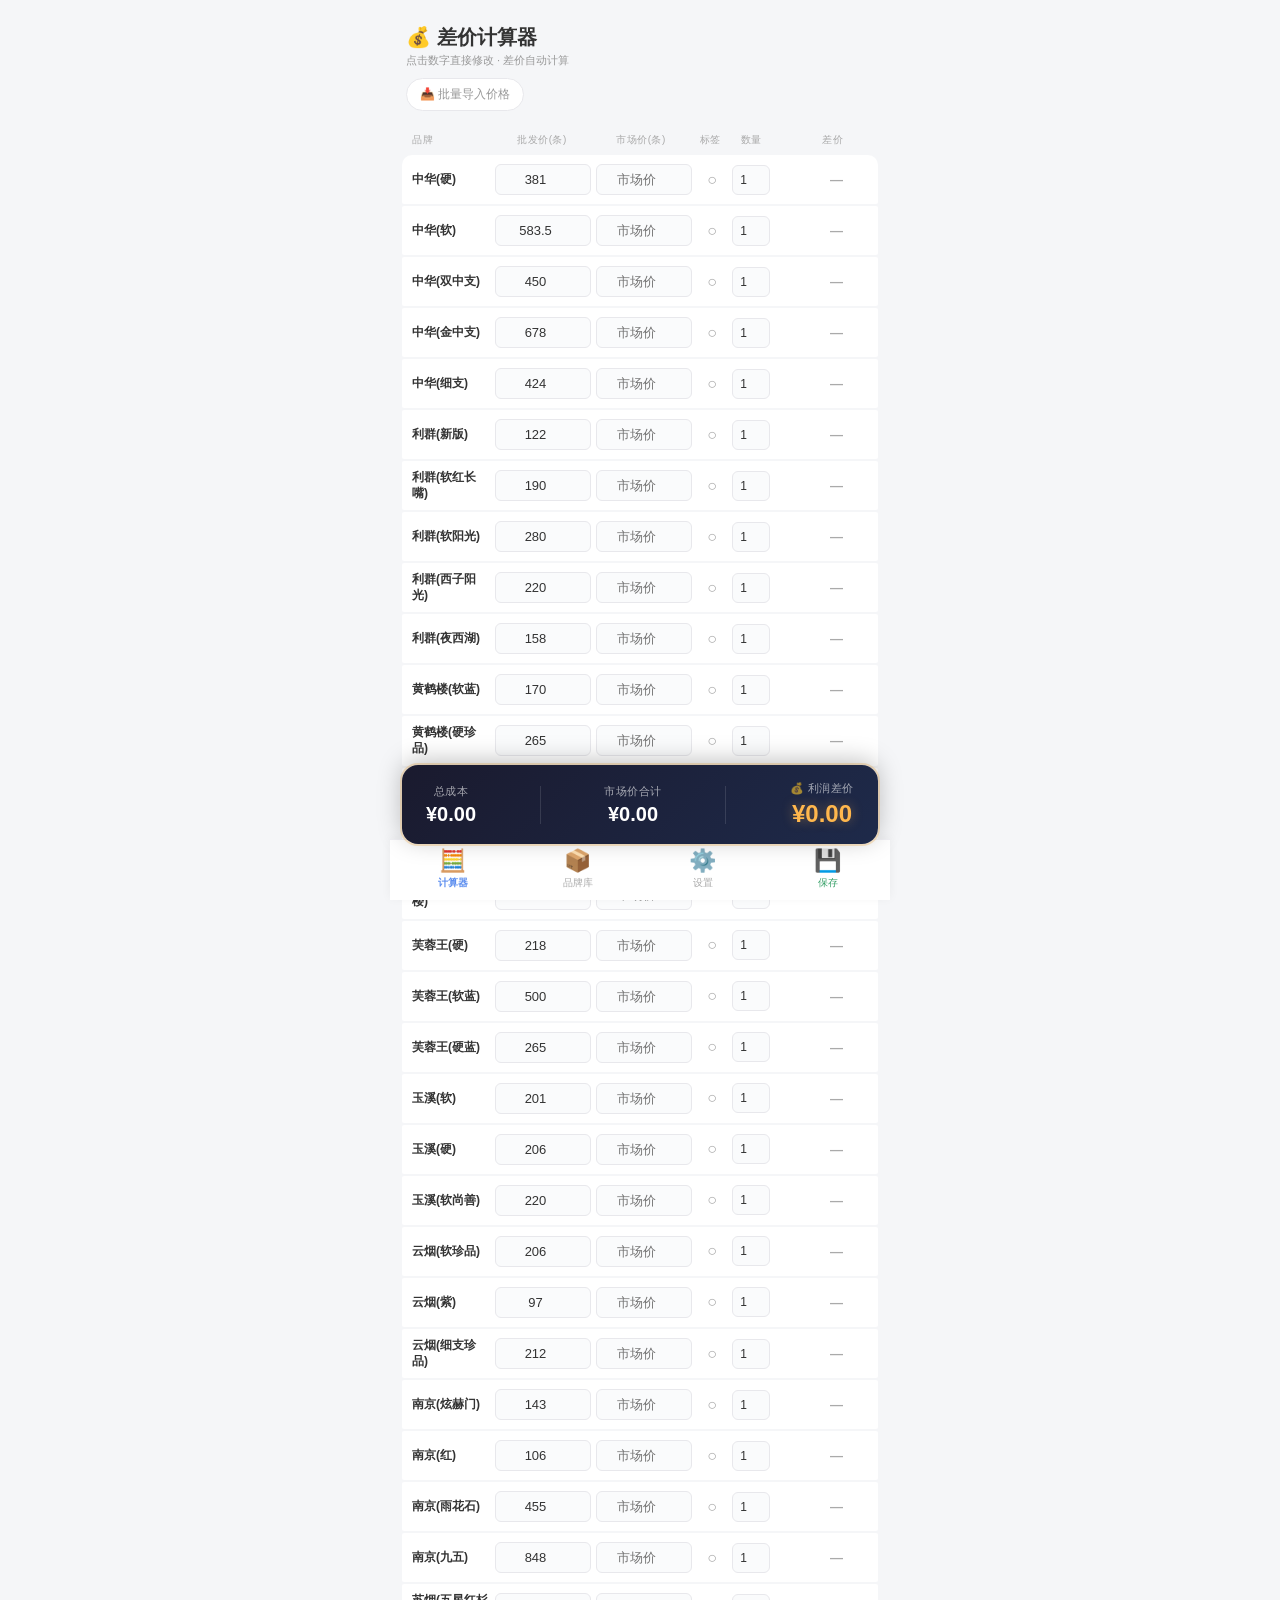
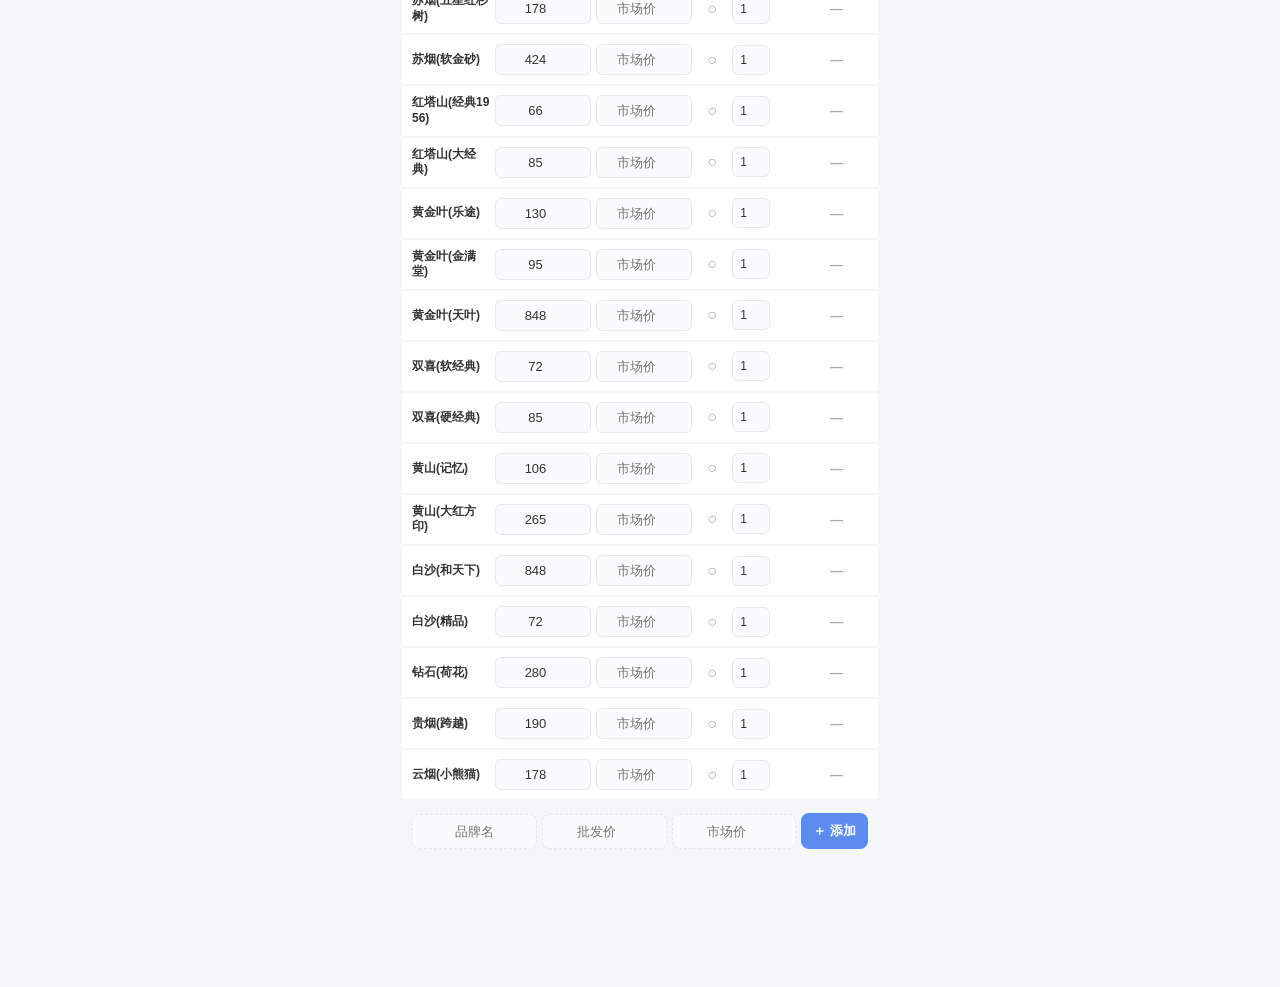
==== index.html @ 2433d0a6 "deploy: 0851521ce0e108b38f9d1ccf9fe7be98530cad3c" ====
<!DOCTYPE html>
<html lang="zh-CN" data-theme="light">
<head>
<meta charset="UTF-8">
<meta name="viewport" content="width=device-width, initial-scale=1.0, user-scalable=no">
<meta name="description" content="商品差价计算器 - 快速计算批发价与市场价之间的利润差价">
<meta name="theme-color" content="#f5f6f8">
<meta name="apple-mobile-web-app-capable" content="yes">
<meta name="apple-mobile-web-app-status-bar-style" content="default">
<meta name="apple-mobile-web-app-title" content="差价计算器">
<link rel="manifest" href="manifest.json">
<link rel="icon" href="assets/favicon.ico" type="image/x-icon">
<title>差价计算器</title>
<link rel="stylesheet" href="css/style.css">
</head>
<body>

<div class="container">

    <!-- ====== 页面 1：计算器 ====== -->
    <div class="page active" id="page-calc">
        <div class="header">
            <div>
                <h1>💰 差价计算器</h1>
                <div class="tip">点击数字直接修改 · 差价自动计算</div>
            </div>
        </div>

        <div class="toolbar">
            <button class="tool-btn" id="importBtn">📥 批量导入价格</button>
            <button class="tool-btn restore" id="restoreBtn">🔄 恢复已删</button>
        </div>

        <div class="list-header">
            <span class="h-name">品牌</span>
            <span class="h-flex">批发价(条)</span>
            <span class="h-flex">市场价(条)</span>
            <span class="h-tag">标签</span>
            <span class="h-qty">数量</span>
            <span class="h-diff">差价</span>
            <span class="h-del"></span>
        </div>

        <div id="brandList"></div>

        <div class="add-row" style="margin-top:6px;">
            <input type="text" id="newBrandName" placeholder="品牌名" maxlength="20">
            <input type="number" id="newWholesale" placeholder="批发价" step="0.1" min="0">
            <input type="number" id="newMarket" placeholder="市场价" step="0.1" min="0">
            <button class="add-btn" id="addCustomBtn">＋ 添加</button>
        </div>
    </div>

    <!-- ====== 页面 2：品牌库 ====== -->
    <div class="page" id="page-brands">
        <div class="header">
            <div>
                <h1>📦 品牌库</h1>
                <div class="tip">管理你的品牌列表和预设价格</div>
            </div>
        </div>

        <div class="brand-editor">
            <div class="be-hint">
                每行一个品牌：<code>品牌名 批发价 市场价</code><br>
                市场价可选，保存后自动填入计算器
            </div>
            <textarea id="brandEditorText" placeholder="品牌名 批发价 市场价
中华(硬) 381.0 450.0
利群(新版) 122.0 155.0"></textarea>
            <div class="be-actions">
                <button class="btn-reset" id="resetBrandsBtn">清空品牌库</button>
                <button class="btn-save" id="saveBrandsBtn">💾 保存</button>
            </div>
        </div>
    </div>

    <!-- ====== 页面 3：设置 ====== -->
    <div class="page" id="page-settings">
        <div class="header">
            <div>
                <h1>⚙️ 设置</h1>
                <div class="tip">主题切换</div>
            </div>
        </div>

        <div class="settings-section">
            <div class="setting-row">
                <div>
                    <div class="sr-label">深色模式</div>
                    <div class="sr-desc">切换深色/浅色主题</div>
                </div>
                <div class="toggle-switch" id="themeToggle"></div>
            </div>
        </div>

        <div class="settings-section">
            <h3>ℹ️ 关于</h3>
            <div class="setting-row">
                <div>
                    <div class="sr-label">版本</div>
                    <div class="sr-desc">v2.5.0 — 2026.06</div>
                </div>
            </div>
        </div>
    </div>

    <!-- ====== 汇总卡片（固定在计算器页底部） ====== -->
    <div class="summary-card" id="summaryCard">
        <div class="sum-inner">
            <div class="sum-block">
                <div class="s-label">总成本</div>
                <div class="s-value" id="sumCost">¥0.00</div>
            </div>
            <div class="sum-divider-v"></div>
            <div class="sum-block">
                <div class="s-label">市场价合计</div>
                <div class="s-value" id="sumMarket">¥0.00</div>
            </div>
            <div class="sum-divider-v"></div>
            <div class="sum-block">
                <div class="s-label">💰 利润差价</div>
                <div class="s-value big" id="sumProfit">¥0.00</div>
            </div>
        </div>
    </div>

</div>

<!-- ====== 底部导航 ====== -->
<nav class="tab-bar">
    <button class="tab-item active" data-page="calc">
        <span class="tab-icon">🧮</span>计算器
    </button>
    <button class="tab-item" data-page="brands">
        <span class="tab-icon">📦</span>品牌库
    </button>
    <button class="tab-item" data-page="settings">
        <span class="tab-icon">⚙️</span>设置
    </button>
    <button class="tab-item save-btn-nav" id="saveImageBtn">
        <span class="tab-icon">💾</span>保存
    </button>
</nav>

<!-- ====== 批量导入弹窗 ====== -->
<div class="overlay hidden" id="importOverlay">
    <div class="panel">
        <h3>📥 批量导入价格</h3>
        <div class="hint">
            从 Excel / 微信 / 网页复制价格表粘贴到下方<br>
            支持格式：<code>品牌名 价格</code> &nbsp; <code>品牌名 批发价 市场价</code><br>
            <span style="color:var(--text-secondary);">品牌名支持模糊匹配，括号全角半角、常见别称自动识别</span>
        </div>
        <textarea id="importText" placeholder="示例：
中华（硬） 381.0 400.0
利群(新版) 122.0 155.0
软中华 583.5 700.0"></textarea>
        <div class="panel-result" id="importResult"></div>
        <div class="panel-actions">
            <button class="btn-cancel" id="cancelImport">取消</button>
            <button class="btn-confirm" id="confirmImport">识别并导入</button>
        </div>
    </div>
</div>

<!-- ====== 保存选择弹窗 ====== -->
<div class="overlay hidden" id="saveOverlay">
    <div class="action-sheet">
        <h4>💾 导出 / 分享</h4>
        <button class="as-btn" id="saveAsImage">
            <span class="as-icon">📸</span>
            <div>
                <div class="as-label">保存为图片</div>
                <div class="as-desc">截取计算器页面，保存 PNG</div>
            </div>
        </button>
        <button class="as-btn" id="shareLink">
            <span class="as-icon">📤</span>
            <div>
                <div class="as-label">分享链接</div>
                <div class="as-desc">复制网页链接，发送给朋友</div>
            </div>
        </button>
        <button class="as-cancel" id="cancelSave">取消</button>
    </div>
</div>

<!-- ====== Toast ====== -->
<div class="toast" id="toast"></div>

<!-- ====== JS ====== -->
<script src="js/storage.js"></script>
<script src="js/brands.js"></script>
<script src="js/calculator.js"></script>
<script src="js/app.js"></script>

</body>
</html>
---- css/style.css ----
/* ============================================
   商品差价计算器 — 样式表
   ============================================ */

/* ---- CSS 变量（主题） ---- */
:root {
    --bg: #f5f6f8;
    --bg-card: #ffffff;
    --bg-input: #fafbfc;
    --bg-overlay: rgba(0,0,0,0.4);
    --text: #333333;
    --text-secondary: #999999;
    --text-muted: #aaaaaa;
    --border: #e8e8ec;
    --border-light: #f0f0f4;
    --accent: #5b8def;
    --accent-light: #eef4ff;
    --danger: #e8654a;
    --danger-bg: #fee;
    --positive: #38a169;
    --shadow: 0 1px 3px rgba(0,0,0,0.04);
    --card-radius: 16px;
    --input-radius: 6px;
    --font: -apple-system, BlinkMacSystemFont, 'PingFang SC', 'Microsoft YaHei', sans-serif;
}

[data-theme="dark"] {
    --bg: #1a1a2e;
    --bg-card: #252540;
    --bg-input: #1e1e36;
    --text: #e0e0e0;
    --text-secondary: #888;
    --text-muted: #666;
    --border: #333;
    --border-light: #2a2a44;
    --accent: #7baaff;
    --accent-light: rgba(123,170,255,0.1);
    --danger: #ff6b6b;
    --danger-bg: rgba(255,107,107,0.1);
    --positive: #5cdb8b;
    --shadow: 0 1px 3px rgba(0,0,0,0.2);
}

/* ---- 基础重置 ---- */
* { margin: 0; padding: 0; box-sizing: border-box; }

body {
    font-family: var(--font);
    background: var(--bg);
    min-height: 100vh;
    display: flex;
    justify-content: center;
    color: var(--text);
    -webkit-tap-highlight-color: transparent;
    transition: background 0.3s, color 0.3s;
}

.container {
    width: 100%;
    max-width: 500px;
    padding: 0 12px 80px;
}

/* ---- 顶部 ---- */
.header {
    padding: 24px 4px 6px;
    display: flex;
    justify-content: space-between;
    align-items: flex-end;
}
.header h1 { font-size: 20px; font-weight: 700; color: var(--text); }
.header .tip { font-size: 11px; color: var(--text-secondary); margin-top: 2px; }

/* ---- 工具栏 ---- */
.toolbar {
    display: flex; gap: 8px; padding: 4px 4px 10px; flex-wrap: wrap;
}
.tool-btn {
    padding: 7px 13px; border-radius: 18px; font-size: 12px; font-weight: 500;
    border: 1px solid var(--border); background: var(--bg-card); color: var(--text-secondary);
    cursor: pointer; font-family: var(--font); transition: all 0.15s;
    display: flex; align-items: center; gap: 4px;
}
.tool-btn:active { background: var(--bg-input); }
.tool-btn.restore { display: none; }
.tool-btn.restore.show { display: flex; }

/* ---- 品牌行 ---- */
.brand-row {
    display: flex; align-items: center; gap: 5px;
    background: var(--bg-card); padding: 9px 10px; margin-bottom: 2px; border-radius: 2px;
    transition: all 0.3s;
    animation: fadeInRow 0.3s ease;
}
@keyframes fadeInRow { from { opacity: 0; transform: translateY(-8px); } to { opacity: 1; transform: translateY(0); } }
.brand-row:first-of-type { border-radius: 10px 10px 2px 2px; }

.brand-name {
    width: 78px; min-width: 78px; font-size: 12px; font-weight: 600;
    color: var(--text); line-height: 1.3; word-break: break-all;
}

.brand-row input {
    width: 0; flex: 1; min-width: 44px; padding: 7px 4px;
    border: 1px solid var(--border); border-radius: var(--input-radius); font-size: 13px;
    text-align: center; color: var(--text); background: var(--bg-input); outline: none;
    font-family: var(--font); transition: border-color 0.15s, background 0.3s, color 0.3s;
}
.brand-row input:focus { border-color: var(--accent); background: var(--bg-card); z-index: 1; }
.brand-row input.qty {
    max-width: 38px; min-width: 32px; flex: 0 0 38px; padding: 7px 2px; font-size: 12px;
}

.diff-display {
    width: 68px; min-width: 68px; text-align: right;
    font-size: 13px; font-weight: 700; white-space: nowrap;
}
.diff-display.positive { color: var(--danger); }
.diff-display.negative { color: var(--positive); }
.diff-display.zero { color: var(--text-muted); }

.brand-row .del-btn {
    width: 20px; height: 20px; border: none; background: none;
    color: var(--text-muted); font-size: 12px; cursor: pointer; border-radius: 50%;
    display: flex; align-items: center; justify-content: center; flex-shrink: 0;
    opacity: 0; transition: opacity 0.15s;
}
.brand-row:hover .del-btn,
.brand-row:active .del-btn { opacity: 1; }
.brand-row .del-btn:active { color: #e55; background: var(--danger-bg); }

/* ---- 表头 ---- */
.list-header {
    display: flex; align-items: center; gap: 5px; padding: 8px 10px;
    font-size: 10px; color: var(--text-muted); letter-spacing: 0.5px; margin-top: 4px;
    position: sticky; top: 0; background: var(--bg); z-index: 2;
}
.list-header .h-name { width: 78px; min-width: 78px; }
.list-header .h-flex { flex: 1; min-width: 44px; text-align: center; }
.list-header .h-tag { width: 34px; min-width: 34px; flex: 0 0 34px; text-align: center; }
.list-header .h-qty { width: 38px; min-width: 32px; flex: 0 0 38px; text-align: center; }
.list-header .h-diff { width: 68px; min-width: 68px; text-align: right; }
.list-header .h-del { width: 20px; }

/* ---- 标签香烟复选框 ---- */
.tag-check {
    width: 30px; min-width: 30px; flex: 0 0 30px; text-align: center;
    font-size: 16px; cursor: pointer; user-select: none;
    color: var(--text-muted); transition: transform 0.1s;
    -webkit-tap-highlight-color: transparent;
}
.tag-check:active { transform: scale(1.3); }
.tag-check.on { color: var(--accent); }
.brand-row.tagged { background: var(--accent-light); }
.brand-row.tagged .brand-name { color: var(--accent); }

/* ---- 自定义添加行 ---- */
.add-row { display: flex; gap: 5px; padding: 8px 10px; align-items: center; }
.add-row input {
    flex: 1; min-width: 52px; padding: 9px 5px; border: 1px dashed var(--border);
    border-radius: 8px; font-size: 13px; text-align: center; background: var(--bg-input);
    outline: none; font-family: var(--font); transition: border-color 0.15s; color: var(--text);
}
.add-row input:focus { border-color: var(--accent); border-style: solid; }
.add-row .add-btn {
    padding: 9px 12px; background: var(--accent); color: #fff; border: none;
    border-radius: 8px; font-size: 13px; font-weight: 600; cursor: pointer;
    white-space: nowrap; font-family: var(--font);
}
.add-row .add-btn:active { opacity: 0.85; }
.brand-row.custom .brand-name { color: var(--accent); }

/* ---- 汇总卡片 ---- */
.summary-card {
    position: fixed; bottom: 56px; left: 50%; transform: translateX(-50%);
    width: calc(100% - 24px); max-width: 476px; background: linear-gradient(135deg, #1a1a2e 0%, #1e2a4a 100%);
    padding: 16px 24px; color: #fff; border-radius: 16px;
    box-shadow: 0 -4px 24px rgba(0,0,0,0.25), 0 0 0 2px rgba(255,183,77,0.3);
    z-index: 25;
}
.summary-card .sum-inner { display: flex; align-items: center; justify-content: space-between; }
.summary-card .sum-block { text-align: center; }
.summary-card .s-label { font-size: 11px; opacity: 0.6; letter-spacing: 0.5px; font-weight: 500; }
.summary-card .s-value { font-size: 20px; font-weight: 700; margin-top: 4px; }
.summary-card .s-value.big { font-size: 24px; color: #ffb74d; text-shadow: 0 0 12px rgba(255,183,77,0.4); }
.summary-card .sum-divider-v { width: 1px; height: 38px; background: rgba(255,255,255,0.12); }

/* ---- 底部导航 ---- */
.tab-bar {
    position: fixed; bottom: 0; left: 50%; transform: translateX(-50%);
    width: 100%; max-width: 500px;
    display: flex; background: var(--bg-card);
    border-top: 1px solid var(--border-light);
    z-index: 20;
    box-shadow: 0 -2px 10px rgba(0,0,0,0.05);
}
.tab-item {
    flex: 1; text-align: center; padding: 8px 4px 10px;
    cursor: pointer; transition: all 0.2s; color: var(--text-muted);
    font-size: 10px; font-family: var(--font);
    border: none; background: none; outline: none;
    -webkit-tap-highlight-color: transparent;
}
.tab-item .tab-icon { font-size: 22px; display: block; margin-bottom: 2px; }
.tab-item.active { color: var(--accent); font-weight: 600; }

/* ---- 页面板块 ---- */
.page { display: none; }
.page.active { display: block; }

/* ---- 品牌库管理页 ---- */
.brand-editor {
    background: var(--bg-card); border-radius: var(--card-radius);
    padding: 16px; margin-bottom: 12px; box-shadow: var(--shadow);
}
.brand-editor .be-hint {
    font-size: 11px; color: var(--text-secondary); margin-bottom: 10px; line-height: 1.6;
}
.brand-editor textarea {
    width: 100%; height: 200px; border: 1.5px solid var(--border); border-radius: 12px;
    padding: 12px; font-size: 13px; font-family: 'SF Mono','Menlo','Consolas',monospace;
    resize: vertical; outline: none; line-height: 1.8; color: var(--text);
    background: var(--bg-input);
}
.brand-editor textarea:focus { border-color: var(--accent); }
.brand-editor .be-actions { display: flex; gap: 10px; margin-top: 12px; }
.brand-editor .be-actions button {
    flex: 1; padding: 10px; border-radius: 10px; font-size: 14px;
    font-weight: 600; cursor: pointer; font-family: var(--font); border: none;
}
.btn-save { background: var(--accent); color: #fff; }
.btn-save:active { opacity: 0.85; }
.btn-reset { background: var(--danger-bg); color: var(--danger); }
.btn-reset:active { opacity: 0.85; }

/* ---- 设置页 ---- */
.settings-section {
    background: var(--bg-card); border-radius: var(--card-radius);
    padding: 16px; margin-bottom: 12px; box-shadow: var(--shadow);
}
.settings-section h3 {
    font-size: 14px; font-weight: 600; color: var(--text); margin-bottom: 12px;
}
.setting-row {
    display: flex; justify-content: space-between; align-items: center;
    padding: 12px 0; border-bottom: 1px solid var(--border-light);
}
.setting-row:last-child { border-bottom: none; }
.setting-row .sr-label { font-size: 14px; color: var(--text); }
.setting-row .sr-desc { font-size: 11px; color: var(--text-secondary); margin-top: 2px; }

/* 开关 */
.toggle-switch {
    width: 50px; height: 28px; background: #ddd; border-radius: 14px;
    cursor: pointer; position: relative; transition: background 0.3s;
    flex-shrink: 0;
}
.toggle-switch.on { background: var(--accent); }
.toggle-switch::after {
    content: ''; position: absolute; width: 24px; height: 24px;
    background: #fff; border-radius: 50%; top: 2px; left: 2px;
    transition: left 0.3s;
}
.toggle-switch.on::after { left: 24px; }

/* ---- 弹窗 ---- */
.overlay {
    position: fixed; inset: 0; background: var(--bg-overlay); z-index: 100;
    display: flex; align-items: flex-end; justify-content: center;
    animation: fadeIn 0.2s;
}
@keyframes fadeIn { from { opacity: 0; } to { opacity: 1; } }
.overlay.hidden { display: none; }

.panel {
    width: 100%; max-width: 500px; background: var(--bg-card);
    border-radius: 20px 20px 0 0; padding: 20px 16px 28px;
    animation: slideUp 0.25s; max-height: 90vh; overflow-y: auto;
}
@keyframes slideUp { from { transform: translateY(100%); } to { transform: translateY(0); } }
.panel h3 { font-size: 17px; margin-bottom: 4px; color: var(--text); }
.panel .hint {
    font-size: 11px; color: var(--text-secondary); margin-bottom: 12px; line-height: 1.6;
}
.panel .hint code {
    background: var(--bg-input); padding: 1px 5px; border-radius: 3px; font-size: 10px;
}
.panel textarea {
    width: 100%; height: 180px; border: 1.5px solid var(--border); border-radius: 12px;
    padding: 12px; font-size: 13px; font-family: 'SF Mono','Menlo','Consolas',monospace;
    resize: vertical; outline: none; line-height: 1.8; color: var(--text);
    background: var(--bg-input);
}
.panel textarea:focus { border-color: var(--accent); }
.panel-actions { display: flex; gap: 10px; margin-top: 14px; }

/* ---- Action Sheet（底部弹出菜单） ---- */
.action-sheet {
    width: 100%; max-width: 500px; background: var(--bg-card);
    border-radius: 20px 20px 0 0; padding: 20px 16px 28px;
    animation: slideUp 0.25s; max-height: 90vh; overflow-y: auto;
    align-self: flex-end;
}
.action-sheet h4 {
    font-size: 15px; color: var(--text); margin-bottom: 16px; text-align: center;
}
.as-btn {
    display: flex; align-items: center; gap: 14px;
    width: 100%; padding: 14px 16px; border: none; background: var(--bg-input);
    border-radius: 14px; margin-bottom: 10px; cursor: pointer;
    font-family: var(--font); text-align: left; transition: background 0.15s;
}
.as-btn:active { background: var(--border); }
.as-btn .as-icon { font-size: 28px; flex-shrink: 0; }
.as-btn .as-label { font-size: 15px; font-weight: 600; color: var(--text); }
.as-btn .as-desc { font-size: 11px; color: var(--text-secondary); margin-top: 2px; }
.as-cancel {
    width: 100%; padding: 14px; border: none; background: var(--bg-input);
    border-radius: 14px; font-size: 15px; font-weight: 600;
    color: var(--text-secondary); cursor: pointer; font-family: var(--font);
    margin-top: 4px;
}
.as-cancel:active { background: var(--border); }

.panel textarea:focus { border-color: var(--accent); }
.panel-actions button {
    flex: 1; padding: 11px; border-radius: 10px; font-size: 15px;
    font-weight: 600; cursor: pointer; font-family: var(--font); border: none;
}
.btn-cancel { background: var(--bg-input); color: var(--text-secondary); }
.btn-cancel:active { background: var(--border); }
.btn-confirm { background: var(--accent); color: #fff; }
.btn-confirm:active { opacity: 0.85; }
.btn-warn { background: var(--danger-bg); color: var(--danger); }
.btn-warn:active { opacity: 0.85; }

/* ---- 容器底部间距（给汇总卡片+导航栏留空间） ---- */
.container { padding-bottom: 130px; }

.panel-result {
    margin-top: 10px; font-size: 12px; padding: 10px 14px;
    border-radius: 8px; display: none; line-height: 1.7; max-height: 160px; overflow-y: auto;
}
.panel-result.show { display: block; }
.panel-result.success { background: #f0faf4; color: #2d8a4e; }
.panel-result.partial { background: #fff8ed; color: #b87a14; }
.panel-result .ir-ok { color: #2d8a4e; }
.panel-result .ir-fail { color: #c0392b; }

/* ---- 二维码 ---- */
.qr-wrapper {
    display: flex; flex-direction: column; align-items: center;
    padding: 8px 0 4px;
}
.qr-img-container {
    width: 180px; height: 180px; background: #fff;
    border-radius: 12px; display: flex; align-items: center;
    justify-content: center; overflow: hidden;
    box-shadow: 0 2px 8px rgba(0,0,0,0.08);
    cursor: pointer; transition: transform 0.2s;
}
.qr-img-container:active { transform: scale(0.96); }
.qr-img-container img { width: 160px; height: 160px; }
.qr-placeholder {
    font-size: 12px; color: #aaa;
}
.qr-hint {
    font-size: 11px; color: var(--text-secondary); margin-top: 10px; text-align: center;
}
.qr-url {
    font-size: 10px; color: var(--text-muted); margin-top: 4px;
    word-break: break-all; text-align: center; max-width: 220px;
}

/* ---- 二维码放大弹窗 ---- */
.qr-overlay {
    position: fixed; inset: 0; background: rgba(0,0,0,0.7); z-index: 300;
    display: flex; align-items: center; justify-content: center;
    animation: fadeIn 0.2s;
}
.qr-overlay.hidden { display: none; }
.qr-overlay img {
    width: 280px; height: 280px; background: #fff;
    padding: 16px; border-radius: 16px;
}

/* ---- 保存按钮（导航栏内） ---- */
.save-btn-nav {
    color: var(--positive) !important;
}
.save-btn-nav:active { opacity: 0.7; }

/* ---- 弹窗/toast ---- */
.toast {
    position: fixed; bottom: 100px; left: 50%; transform: translateX(-50%);
    background: #1a1a2e; color: #fff; padding: 10px 24px;
    border-radius: 20px; font-size: 13px; z-index: 200; opacity: 0;
    transition: opacity 0.3s; pointer-events: none; white-space: nowrap;
}
.toast.show { opacity: 1; }

/* ---- 响应式 ---- */
@media (max-width: 380px) {
    .brand-name { width: 64px; min-width: 64px; font-size: 11px; }
    .brand-row input { font-size: 12px; padding: 6px 2px; }
    .diff-display { width: 54px; min-width: 54px; font-size: 12px; }
    .list-header .h-name { width: 64px; min-width: 64px; }
    .list-header .h-diff { width: 54px; min-width: 54px; }
    .tag-check { width: 26px; min-width: 26px; flex: 0 0 26px; font-size: 14px; }
    .list-header .h-tag { width: 26px; min-width: 26px; flex: 0 0 26px; }
}

/* ---- 骨架屏 ---- */
.skeleton {
    background: var(--bg-card); border-radius: 2px; padding: 10px; margin-bottom: 2px;
    height: 46px; animation: pulse 1.5s ease-in-out infinite;
}
@keyframes pulse { 0%,100% { opacity: 1; } 50% { opacity: 0.5; } }
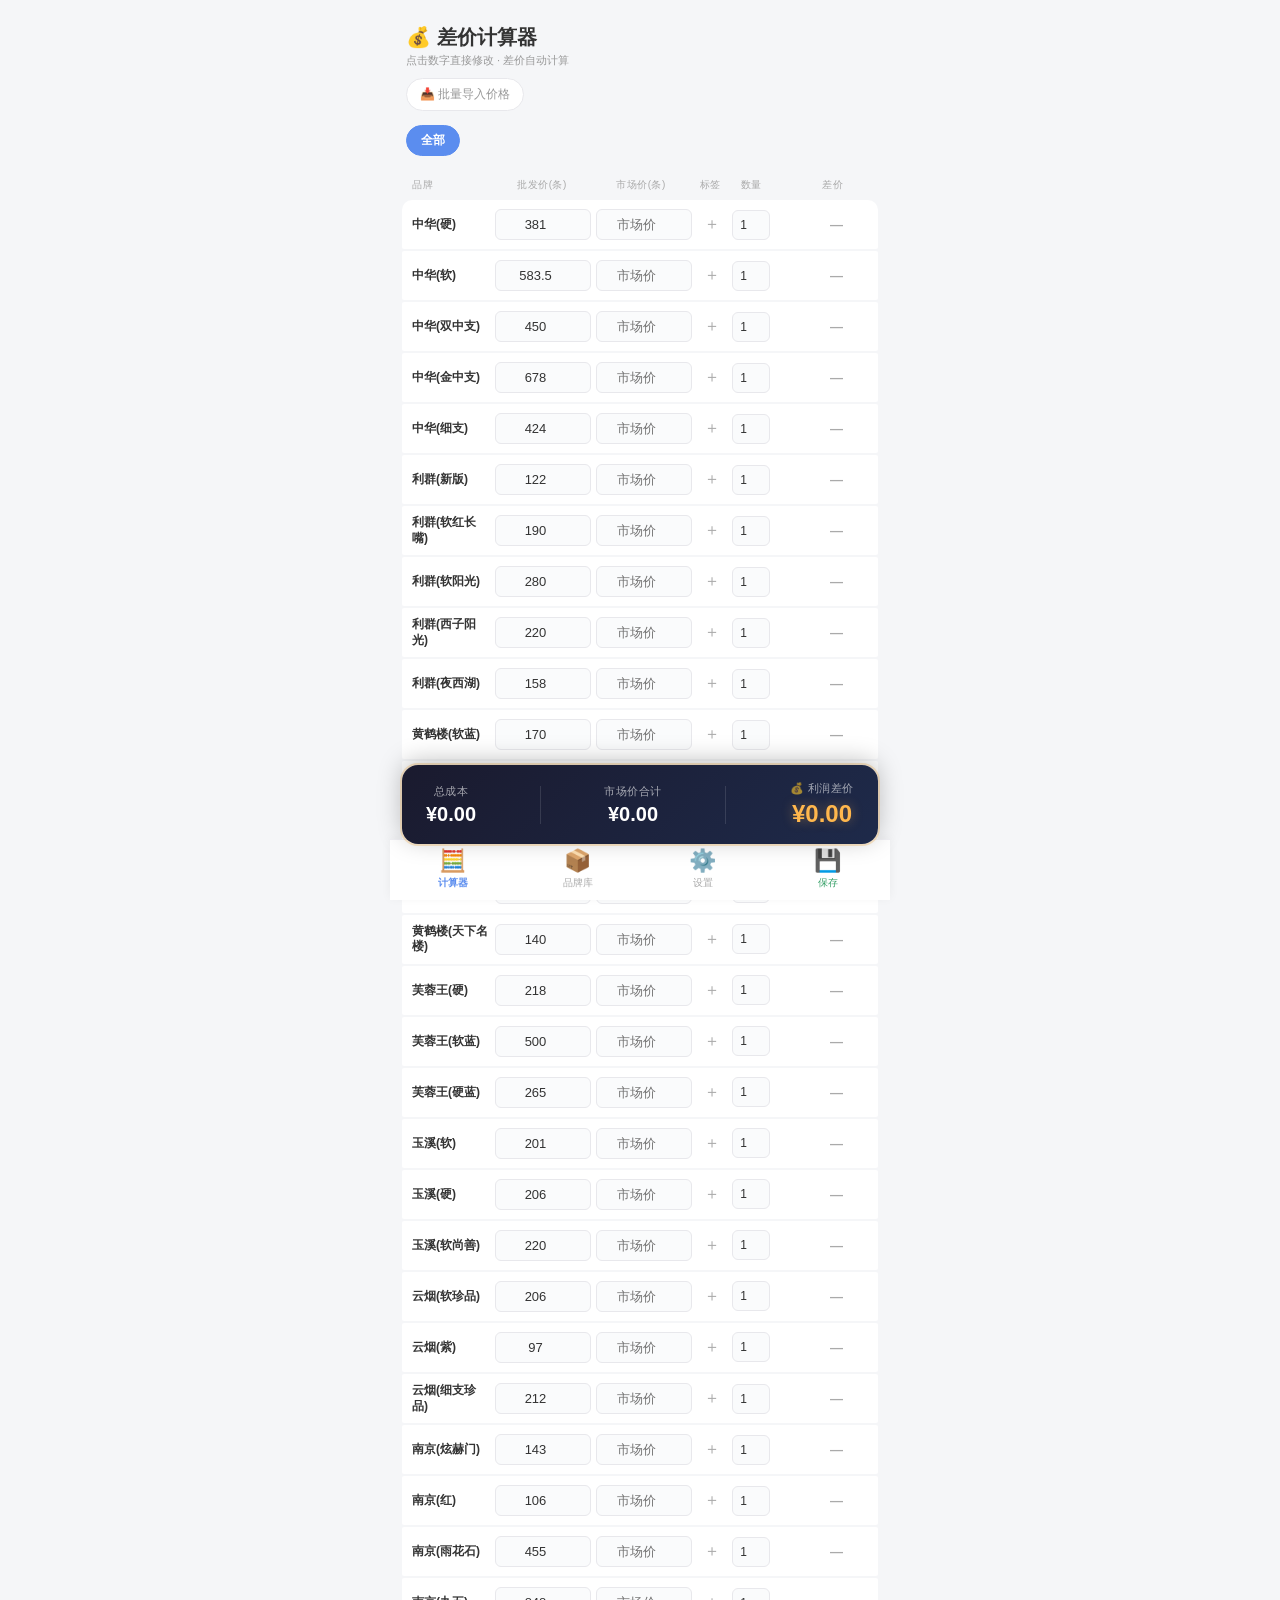
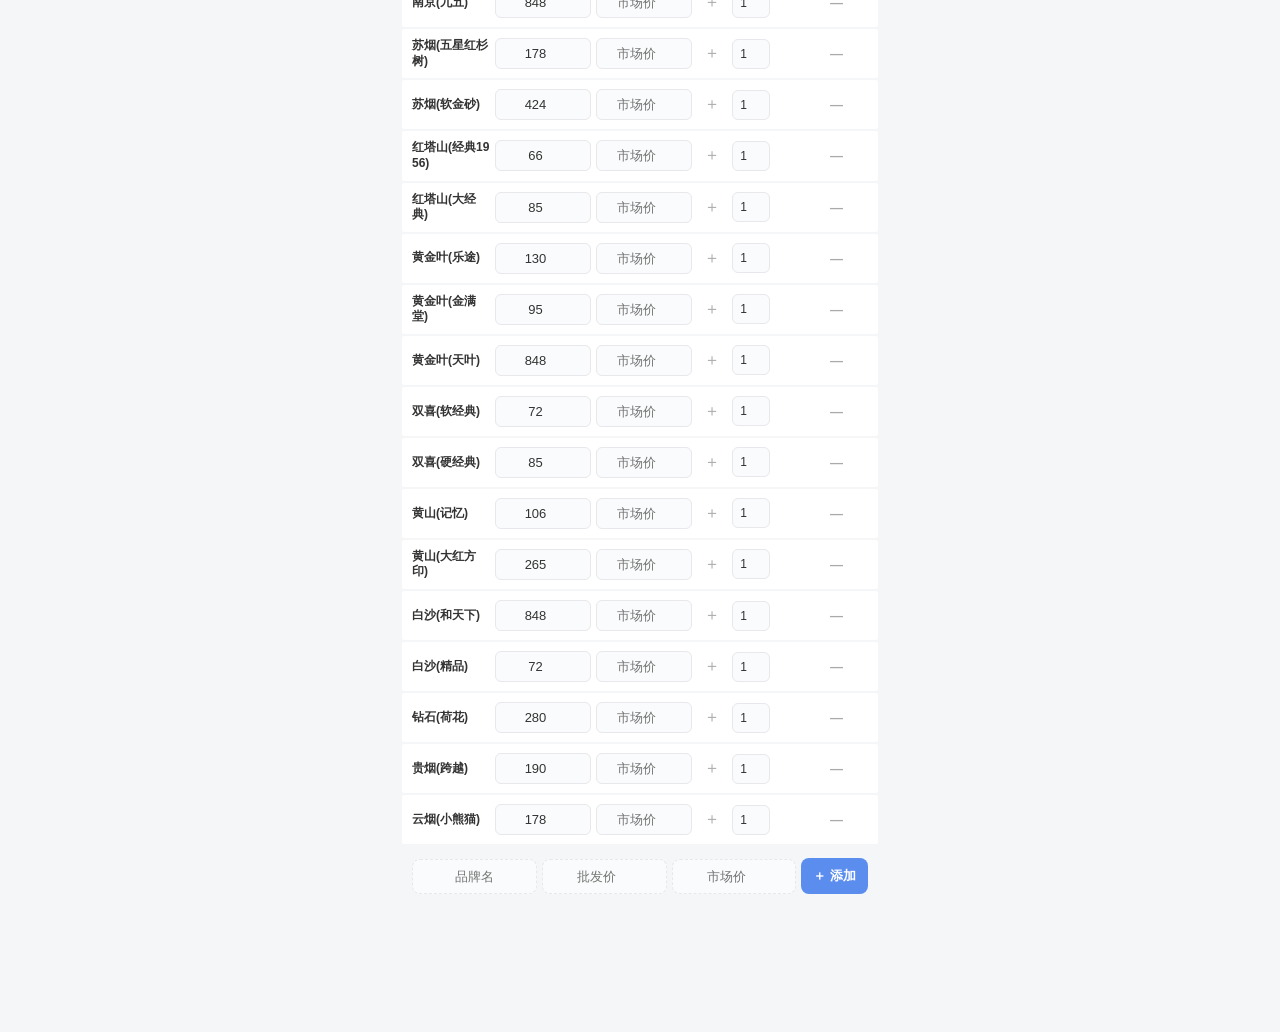
==== commit a8e9a168: "deploy: 39180b93f340d2668f4817bfe6cc4665848a9a5e" ====
--- a/index.html
+++ b/index.html
@@ -31,6 +31,8 @@
             <button class="tool-btn restore" id="restoreBtn">🔄 恢复已删</button>
         </div>
 
+        <div class="tag-filter" id="tagFilter"></div>
+
         <div class="list-header">
             <span class="h-name">品牌</span>
             <span class="h-flex">批发价(条)</span>
@@ -73,6 +75,16 @@
                 <button class="btn-save" id="saveBrandsBtn">💾 保存</button>
             </div>
         </div>
+
+        <div class="brand-editor tag-manager">
+            <h3 class="tm-title">🏷️ 标签管理</h3>
+            <div class="tm-hint">新建标签名，用于给品牌分类和筛选</div>
+            <div class="tm-add">
+                <input type="text" id="newTagName" placeholder="输入标签名，如：高价位卷烟" maxlength="12">
+                <button class="btn-save" id="addTagBtn">＋ 新建</button>
+            </div>
+            <div class="tm-list" id="tagList"></div>
+        </div>
     </div>
 
     <!-- ====== 页面 3：设置 ====== -->
@@ -99,7 +111,7 @@
             <div class="setting-row">
                 <div>
                     <div class="sr-label">版本</div>
-                    <div class="sr-desc">v2.5.0 — 2026.06</div>
+                    <div class="sr-desc">v2.6.0 — 2026.06</div>
                 </div>
             </div>
         </div>
@@ -186,6 +198,19 @@
     </div>
 </div>
 
+<!-- ====== 标签分配弹窗 ====== -->
+<div class="overlay hidden" id="tagOverlay">
+    <div class="action-sheet">
+        <h4 id="tagOverlayTitle">🏷️ 分配标签</h4>
+        <div class="tag-picker-list" id="tagPickerList"></div>
+        <div class="tm-add" style="margin-top:12px;">
+            <input type="text" id="pickerNewTag" placeholder="新建标签..." maxlength="12">
+            <button class="btn-save" id="pickerAddTagBtn">＋</button>
+        </div>
+        <button class="as-cancel" id="cancelTagPick">完成</button>
+    </div>
+</div>
+
 <!-- ====== Toast ====== -->
 <div class="toast" id="toast"></div>
 
--- a/css/style.css
+++ b/css/style.css
@@ -154,6 +154,67 @@
 .brand-row.tagged { background: var(--accent-light); }
 .brand-row.tagged .brand-name { color: var(--accent); }
 
+/* ---- 标签筛选栏 ---- */
+.tag-filter {
+    display: flex; gap: 8px; padding: 4px 4px 10px; overflow-x: auto;
+    flex-wrap: nowrap; -webkit-overflow-scrolling: touch;
+}
+.tag-filter::-webkit-scrollbar { display: none; }
+.tag-chip {
+    flex-shrink: 0; padding: 6px 14px; border-radius: 16px;
+    font-size: 12px; font-weight: 500; cursor: pointer;
+    border: 1px solid var(--border); background: var(--bg-card);
+    color: var(--text-secondary); font-family: var(--font);
+    transition: all 0.15s; white-space: nowrap;
+}
+.tag-chip.active {
+    background: var(--accent); color: #fff; border-color: var(--accent);
+    font-weight: 600;
+}
+
+/* ---- 标签管理（品牌库页） ---- */
+.tag-manager .tm-title { font-size: 15px; font-weight: 600; margin-bottom: 4px; }
+.tag-manager .tm-hint { font-size: 11px; color: var(--text-secondary); margin-bottom: 12px; }
+.tm-add { display: flex; gap: 8px; margin-bottom: 12px; }
+.tm-add input {
+    flex: 1; padding: 9px 12px; border: 1px solid var(--border);
+    border-radius: 10px; font-size: 13px; outline: none;
+    background: var(--bg-input); color: var(--text); font-family: var(--font);
+}
+.tm-add input:focus { border-color: var(--accent); }
+.tm-add .btn-save {
+    padding: 9px 16px; border: none; border-radius: 10px;
+    background: var(--accent); color: #fff; font-size: 13px;
+    font-weight: 600; cursor: pointer; white-space: nowrap; font-family: var(--font);
+}
+.tm-list { display: flex; flex-direction: column; gap: 8px; }
+.tm-item {
+    display: flex; align-items: center; justify-content: space-between;
+    padding: 10px 12px; background: var(--bg-input); border-radius: 10px;
+}
+.tm-name { font-size: 14px; color: var(--text); font-weight: 500; }
+.tm-count { font-size: 11px; color: var(--text-secondary); flex: 1; margin-left: 10px; }
+.tm-del {
+    border: none; background: var(--danger-bg); color: var(--danger);
+    padding: 5px 12px; border-radius: 8px; font-size: 12px;
+    cursor: pointer; font-family: var(--font);
+}
+.tm-del:active { opacity: 0.8; }
+
+/* ---- 标签分配弹窗 ---- */
+.tag-picker-list { display: flex; flex-direction: column; gap: 8px; max-height: 50vh; overflow-y: auto; }
+.tag-pick-item {
+    display: flex; align-items: center; gap: 10px;
+    padding: 12px 14px; border: 1px solid var(--border); border-radius: 10px;
+    background: var(--bg-input); cursor: pointer; font-family: var(--font);
+    text-align: left; transition: background 0.15s; width: 100%;
+}
+.tag-pick-item:active { background: var(--border); }
+.tag-pick-item.checked { border-color: var(--accent); background: var(--accent-light); }
+.tag-pick-item .tp-check { font-size: 16px; color: var(--text-muted); flex-shrink: 0; }
+.tag-pick-item.checked .tp-check { color: var(--accent); }
+.tag-pick-item .tp-name { font-size: 14px; color: var(--text); }
+
 /* ---- 自定义添加行 ---- */
 .add-row { display: flex; gap: 5px; padding: 8px 10px; align-items: center; }
 .add-row input {
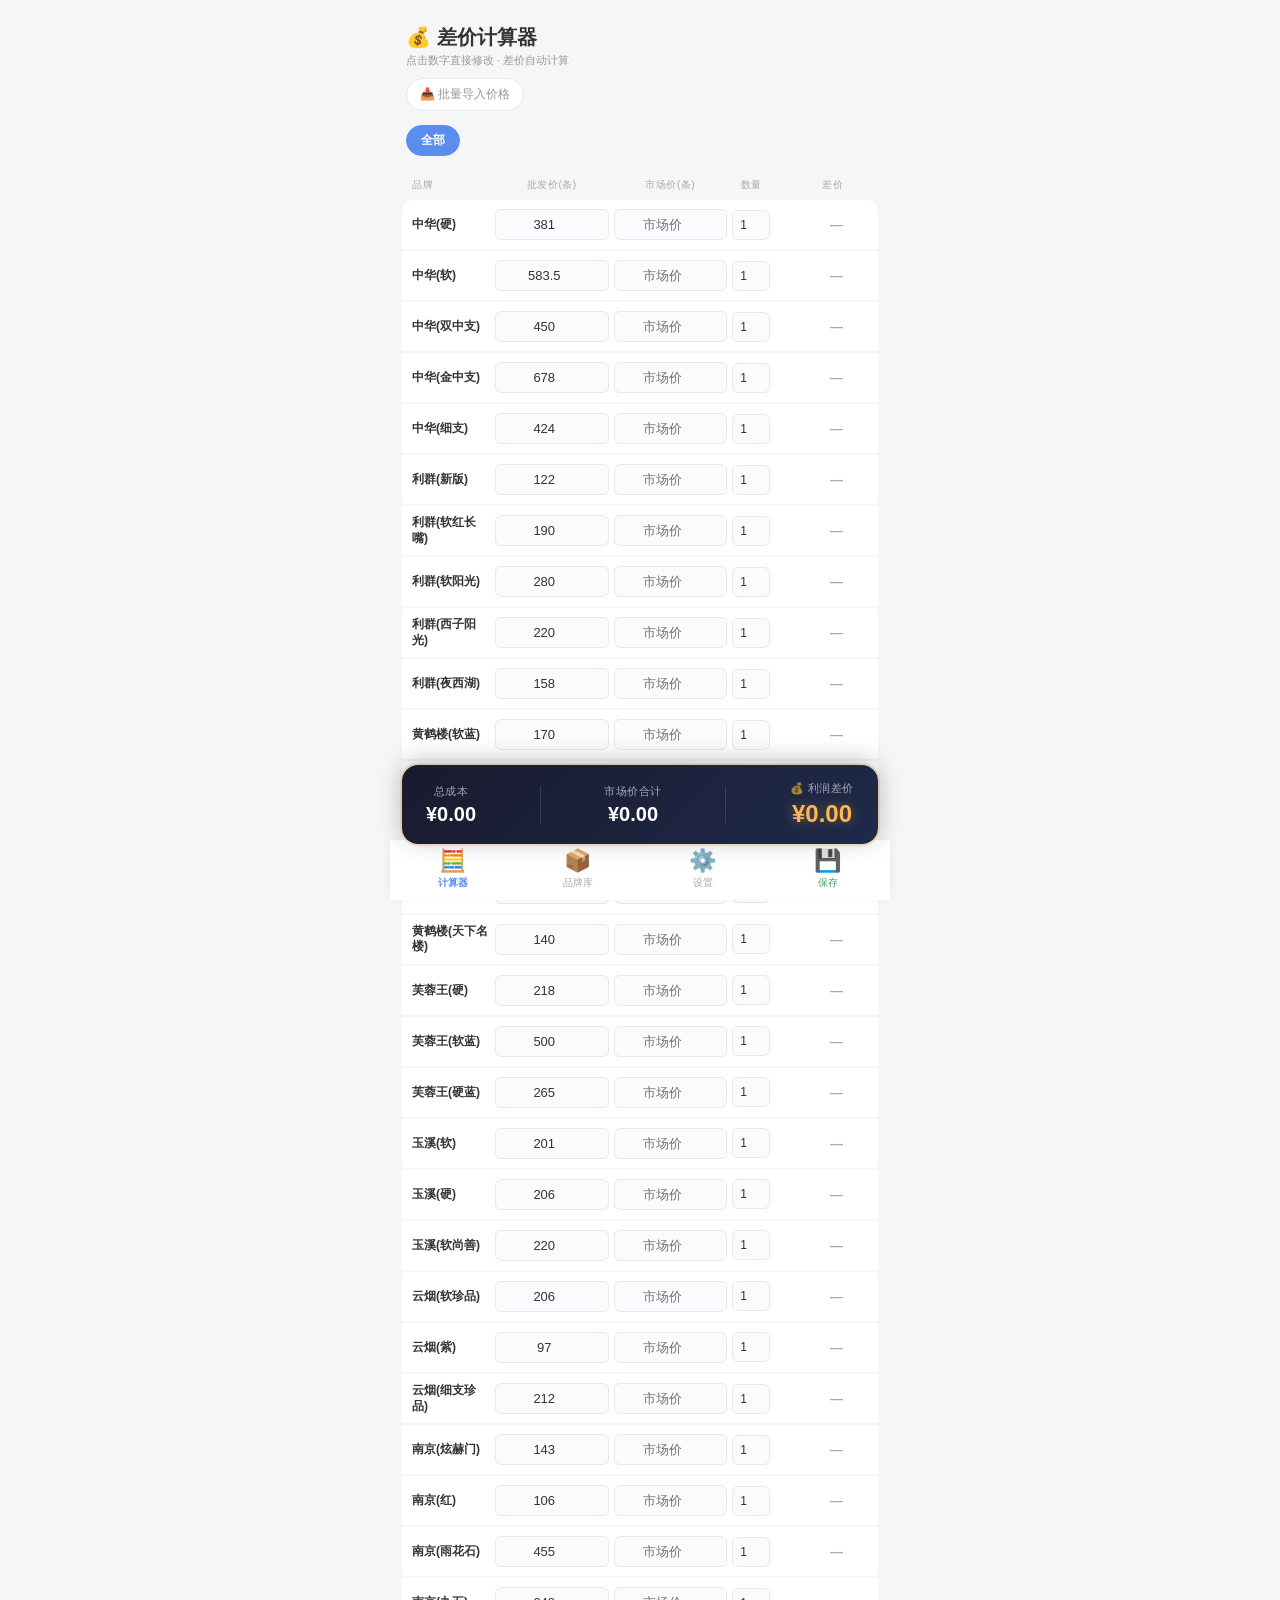
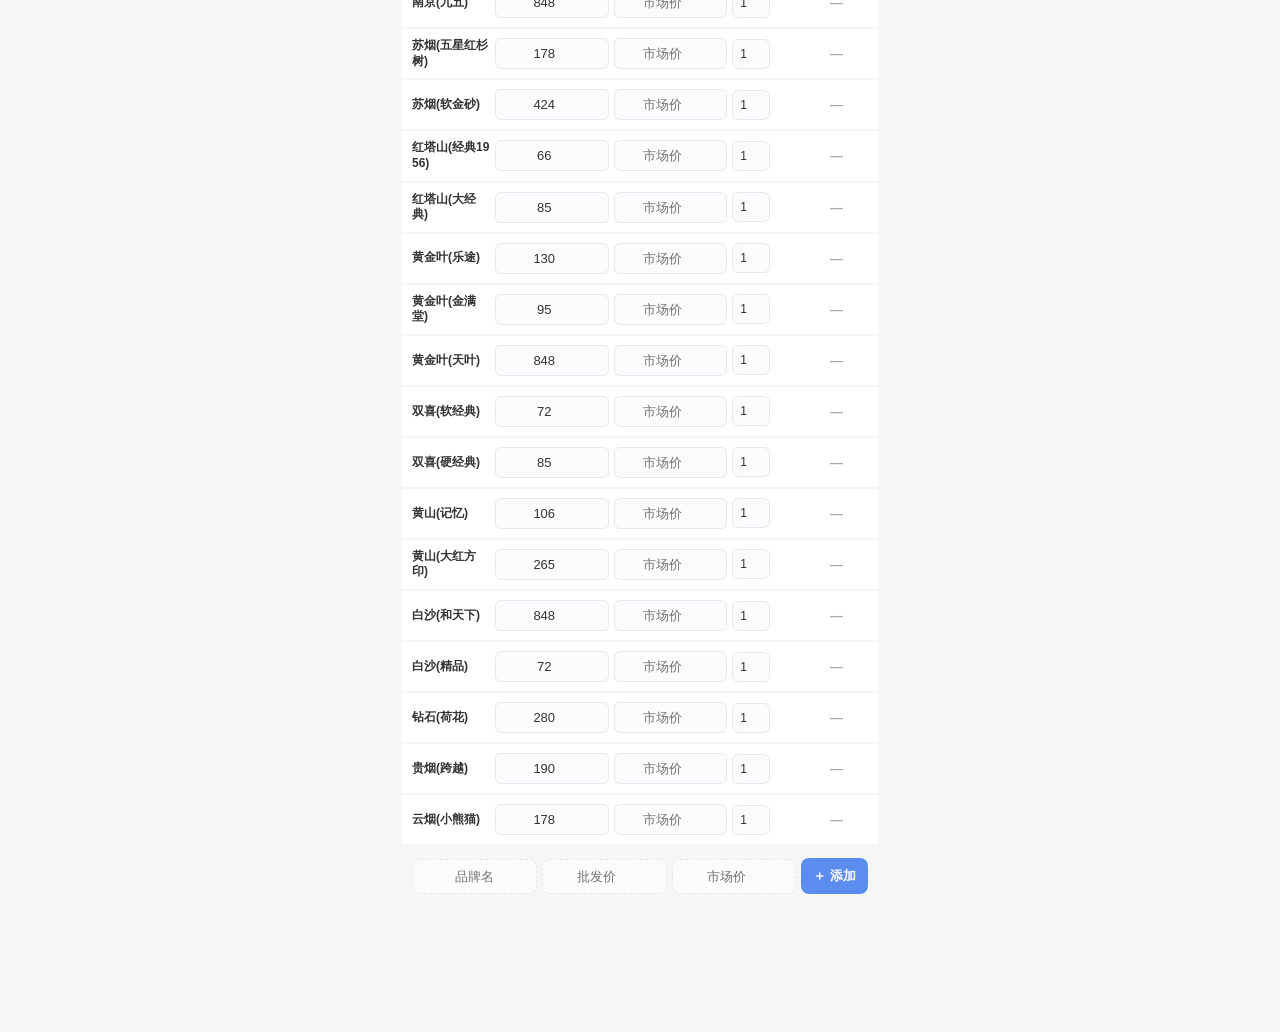
==== commit 72607ccd: "deploy: 864d99625d5697a194f5e6ccb2d01b9db51d8470" ====
--- a/index.html
+++ b/index.html
@@ -37,7 +37,6 @@
             <span class="h-name">品牌</span>
             <span class="h-flex">批发价(条)</span>
             <span class="h-flex">市场价(条)</span>
-            <span class="h-tag">标签</span>
             <span class="h-qty">数量</span>
             <span class="h-diff">差价</span>
             <span class="h-del"></span>
@@ -84,6 +83,13 @@
                 <button class="btn-save" id="addTagBtn">＋ 新建</button>
             </div>
             <div class="tm-list" id="tagList"></div>
+        </div>
+
+        <div class="brand-editor tag-assign">
+            <h3 class="tm-title">🔗 标签分配</h3>
+            <div class="tm-hint">点选一个标签，下方勾选属于该标签的品牌</div>
+            <div class="tag-select" id="tagSelect"></div>
+            <div class="tag-assign-list" id="tagAssignList"></div>
         </div>
     </div>
 
@@ -111,7 +117,7 @@
             <div class="setting-row">
                 <div>
                     <div class="sr-label">版本</div>
-                    <div class="sr-desc">v2.6.0 — 2026.06</div>
+                    <div class="sr-desc">v2.7.0 — 2026.06</div>
                 </div>
             </div>
         </div>
@@ -198,19 +204,6 @@
     </div>
 </div>
 
-<!-- ====== 标签分配弹窗 ====== -->
-<div class="overlay hidden" id="tagOverlay">
-    <div class="action-sheet">
-        <h4 id="tagOverlayTitle">🏷️ 分配标签</h4>
-        <div class="tag-picker-list" id="tagPickerList"></div>
-        <div class="tm-add" style="margin-top:12px;">
-            <input type="text" id="pickerNewTag" placeholder="新建标签..." maxlength="12">
-            <button class="btn-save" id="pickerAddTagBtn">＋</button>
-        </div>
-        <button class="as-cancel" id="cancelTagPick">完成</button>
-    </div>
-</div>
-
 <!-- ====== Toast ====== -->
 <div class="toast" id="toast"></div>
 
--- a/css/style.css
+++ b/css/style.css
@@ -137,24 +137,11 @@
 }
 .list-header .h-name { width: 78px; min-width: 78px; }
 .list-header .h-flex { flex: 1; min-width: 44px; text-align: center; }
-.list-header .h-tag { width: 34px; min-width: 34px; flex: 0 0 34px; text-align: center; }
 .list-header .h-qty { width: 38px; min-width: 32px; flex: 0 0 38px; text-align: center; }
 .list-header .h-diff { width: 68px; min-width: 68px; text-align: right; }
 .list-header .h-del { width: 20px; }
 
-/* ---- 标签香烟复选框 ---- */
-.tag-check {
-    width: 30px; min-width: 30px; flex: 0 0 30px; text-align: center;
-    font-size: 16px; cursor: pointer; user-select: none;
-    color: var(--text-muted); transition: transform 0.1s;
-    -webkit-tap-highlight-color: transparent;
-}
-.tag-check:active { transform: scale(1.3); }
-.tag-check.on { color: var(--accent); }
-.brand-row.tagged { background: var(--accent-light); }
-.brand-row.tagged .brand-name { color: var(--accent); }
-
-/* ---- 标签筛选栏 ---- */
+/* ---- 标签筛选栏（计算器页顶部） ---- */
 .tag-filter {
     display: flex; gap: 8px; padding: 4px 4px 10px; overflow-x: auto;
     flex-wrap: nowrap; -webkit-overflow-scrolling: touch;
@@ -172,9 +159,9 @@
     font-weight: 600;
 }
 
-/* ---- 标签管理（品牌库页） ---- */
-.tag-manager .tm-title { font-size: 15px; font-weight: 600; margin-bottom: 4px; }
-.tag-manager .tm-hint { font-size: 11px; color: var(--text-secondary); margin-bottom: 12px; }
+/* ---- 标签管理 + 分配（品牌库页） ---- */
+.tag-manager .tm-title, .tag-assign .tm-title { font-size: 15px; font-weight: 600; margin-bottom: 4px; }
+.tag-manager .tm-hint, .tag-assign .tm-hint { font-size: 11px; color: var(--text-secondary); margin-bottom: 12px; }
 .tm-add { display: flex; gap: 8px; margin-bottom: 12px; }
 .tm-add input {
     flex: 1; padding: 9px 12px; border: 1px solid var(--border);
@@ -201,19 +188,25 @@
 }
 .tm-del:active { opacity: 0.8; }
 
-/* ---- 标签分配弹窗 ---- */
-.tag-picker-list { display: flex; flex-direction: column; gap: 8px; max-height: 50vh; overflow-y: auto; }
-.tag-pick-item {
+/* ---- 标签分配区 ---- */
+.tag-select {
+    display: flex; gap: 8px; flex-wrap: wrap; margin-bottom: 12px;
+}
+.tag-assign-list {
+    display: flex; flex-direction: column; gap: 6px;
+    max-height: 40vh; overflow-y: auto;
+}
+.tag-assign-item {
     display: flex; align-items: center; gap: 10px;
-    padding: 12px 14px; border: 1px solid var(--border); border-radius: 10px;
+    padding: 10px 12px; border: 1px solid var(--border); border-radius: 10px;
     background: var(--bg-input); cursor: pointer; font-family: var(--font);
     text-align: left; transition: background 0.15s; width: 100%;
 }
-.tag-pick-item:active { background: var(--border); }
-.tag-pick-item.checked { border-color: var(--accent); background: var(--accent-light); }
-.tag-pick-item .tp-check { font-size: 16px; color: var(--text-muted); flex-shrink: 0; }
-.tag-pick-item.checked .tp-check { color: var(--accent); }
-.tag-pick-item .tp-name { font-size: 14px; color: var(--text); }
+.tag-assign-item:active { background: var(--border); }
+.tag-assign-item.checked { border-color: var(--accent); background: var(--accent-light); }
+.tag-assign-item .ta-check { font-size: 16px; color: var(--text-muted); flex-shrink: 0; }
+.tag-assign-item.checked .ta-check { color: var(--accent); }
+.tag-assign-item .ta-name { font-size: 13px; color: var(--text); }
 
 /* ---- 自定义添加行 ---- */
 .add-row { display: flex; gap: 5px; padding: 8px 10px; align-items: center; }
@@ -467,8 +460,6 @@
     .diff-display { width: 54px; min-width: 54px; font-size: 12px; }
     .list-header .h-name { width: 64px; min-width: 64px; }
     .list-header .h-diff { width: 54px; min-width: 54px; }
-    .tag-check { width: 26px; min-width: 26px; flex: 0 0 26px; font-size: 14px; }
-    .list-header .h-tag { width: 26px; min-width: 26px; flex: 0 0 26px; }
 }
 
 /* ---- 骨架屏 ---- */
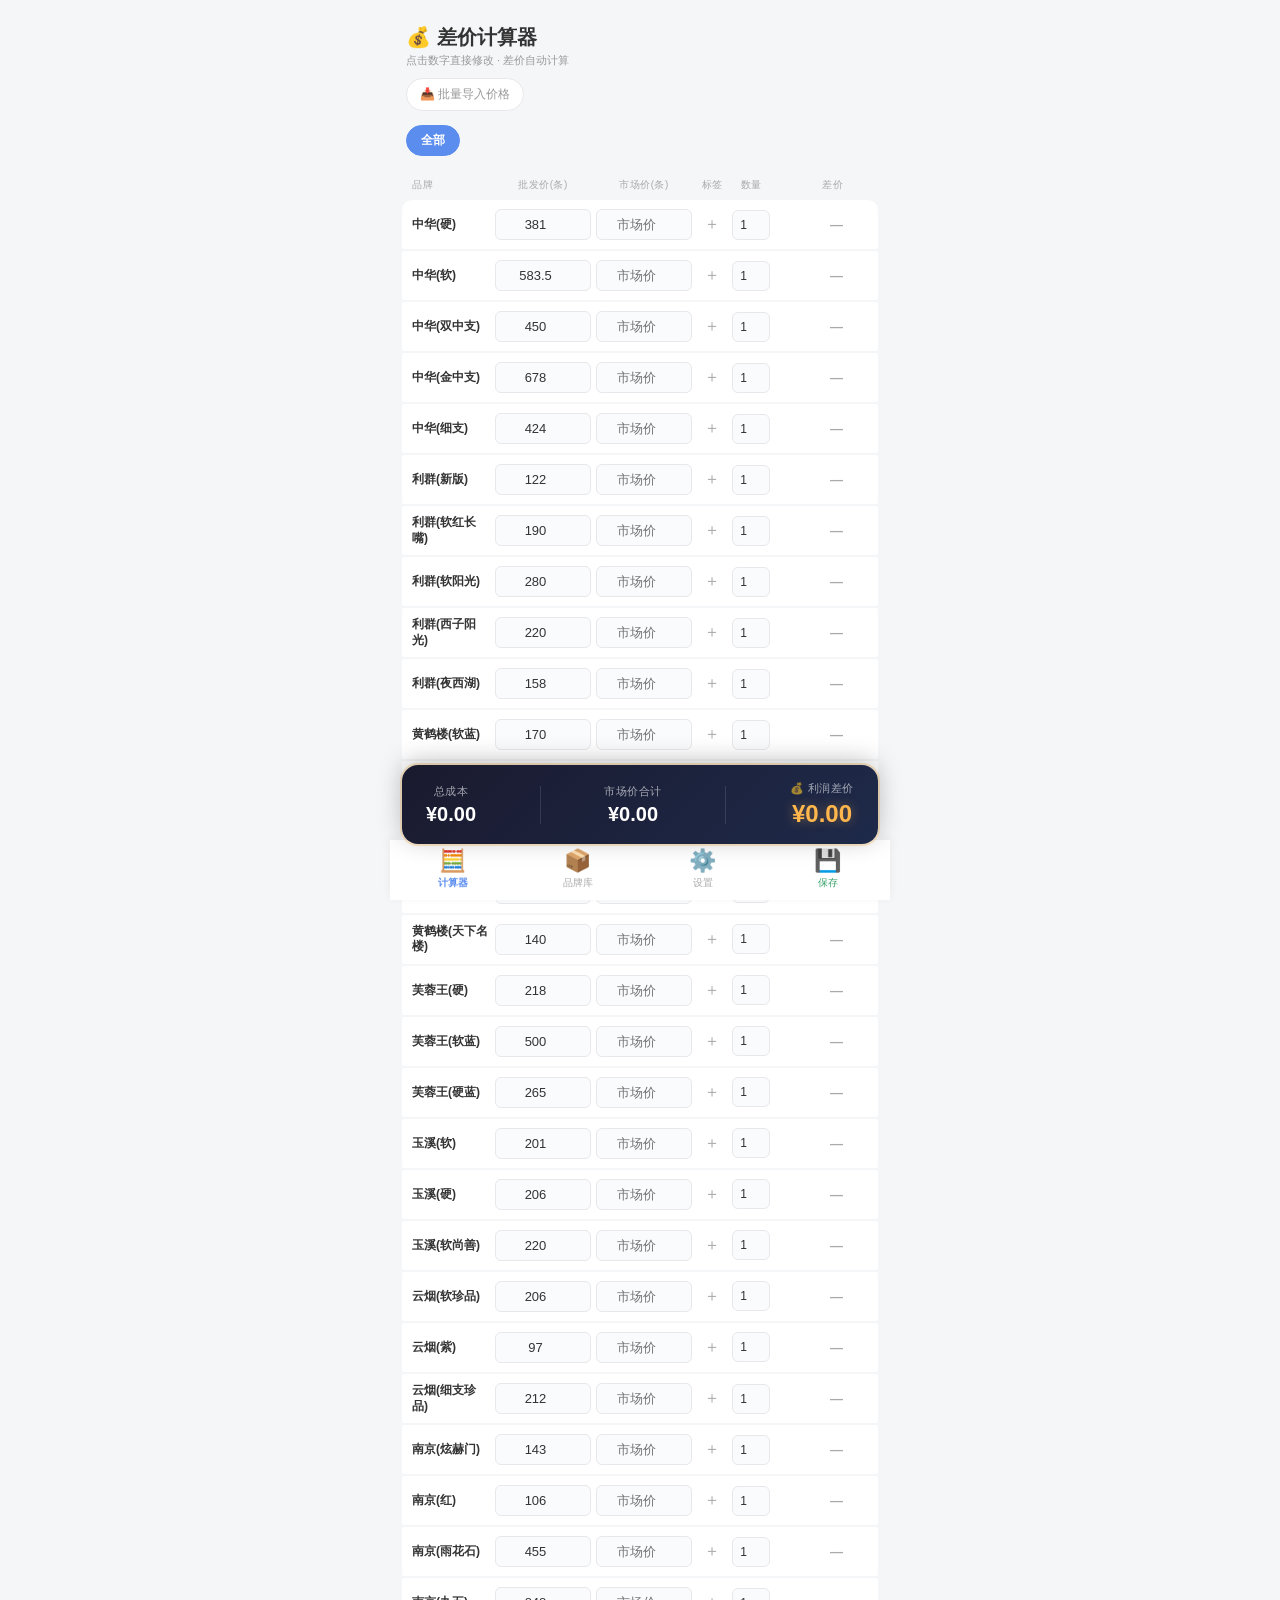
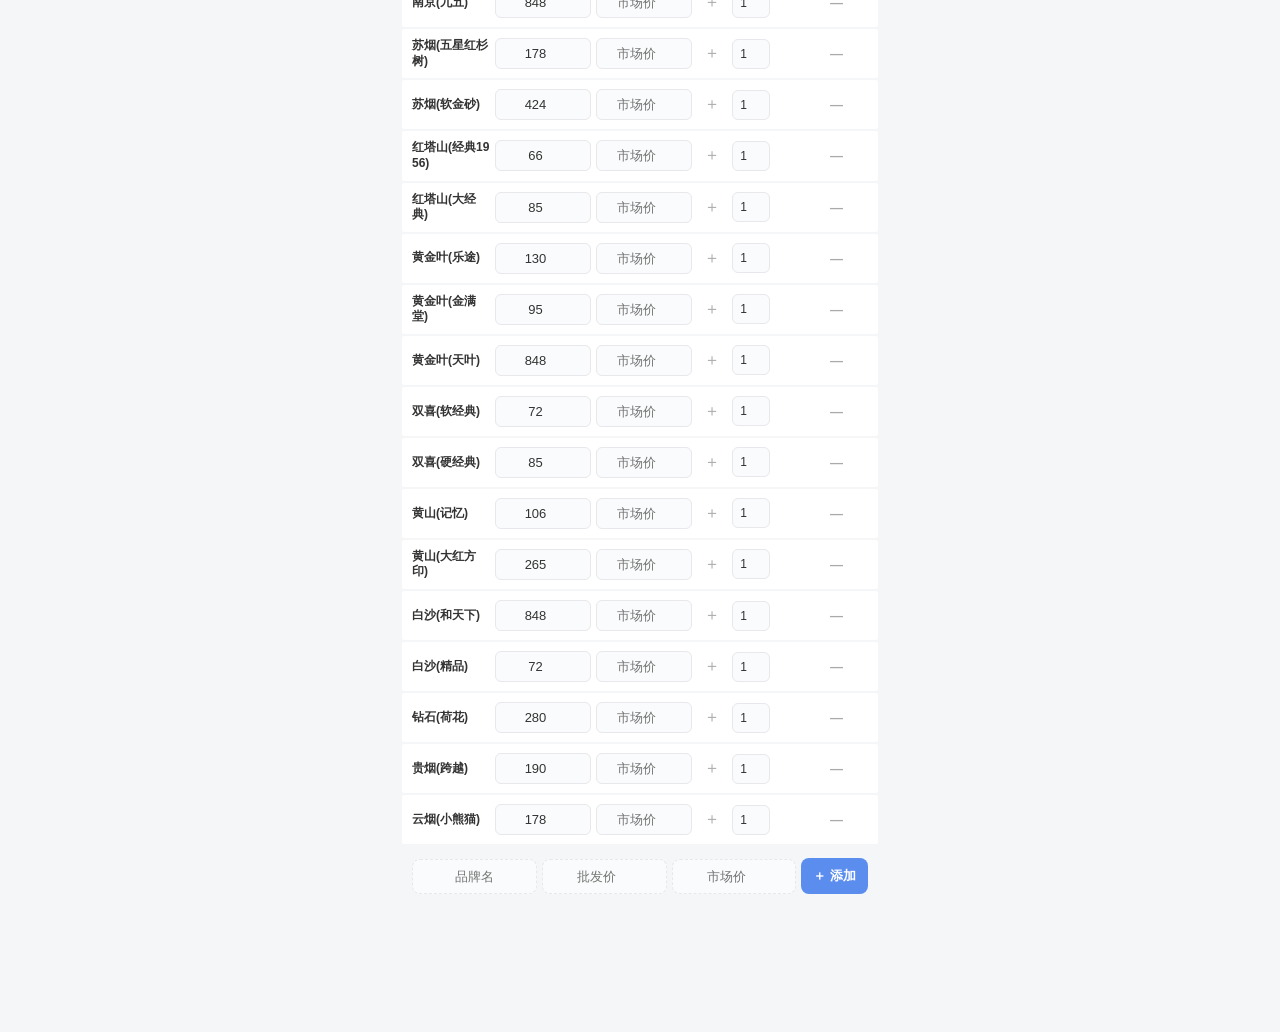
==== commit 06e76fe6: "deploy: 8fa10cae154e088b070094ce043198c3d697ffcd" ====
--- a/index.html
+++ b/index.html
@@ -37,6 +37,7 @@
             <span class="h-name">品牌</span>
             <span class="h-flex">批发价(条)</span>
             <span class="h-flex">市场价(条)</span>
+            <span class="h-tag">标签</span>
             <span class="h-qty">数量</span>
             <span class="h-diff">差价</span>
             <span class="h-del"></span>
@@ -73,23 +74,6 @@
                 <button class="btn-reset" id="resetBrandsBtn">清空品牌库</button>
                 <button class="btn-save" id="saveBrandsBtn">💾 保存</button>
             </div>
-        </div>
-
-        <div class="brand-editor tag-manager">
-            <h3 class="tm-title">🏷️ 标签管理</h3>
-            <div class="tm-hint">新建标签名，用于给品牌分类和筛选</div>
-            <div class="tm-add">
-                <input type="text" id="newTagName" placeholder="输入标签名，如：高价位卷烟" maxlength="12">
-                <button class="btn-save" id="addTagBtn">＋ 新建</button>
-            </div>
-            <div class="tm-list" id="tagList"></div>
-        </div>
-
-        <div class="brand-editor tag-assign">
-            <h3 class="tm-title">🔗 标签分配</h3>
-            <div class="tm-hint">点选一个标签，下方勾选属于该标签的品牌</div>
-            <div class="tag-select" id="tagSelect"></div>
-            <div class="tag-assign-list" id="tagAssignList"></div>
         </div>
     </div>
 
@@ -117,7 +101,7 @@
             <div class="setting-row">
                 <div>
                     <div class="sr-label">版本</div>
-                    <div class="sr-desc">v2.7.0 — 2026.06</div>
+                    <div class="sr-desc">v2.8.0 — 2026.06</div>
                 </div>
             </div>
         </div>
@@ -204,6 +188,19 @@
     </div>
 </div>
 
+<!-- ====== 标签选择弹窗 ====== -->
+<div class="overlay hidden" id="tagOverlay">
+    <div class="action-sheet">
+        <h4 id="tagOverlayTitle">🏷️ 选择标签</h4>
+        <div class="tag-picker-list" id="tagPickerList"></div>
+        <div class="tm-add" style="margin-top:12px;">
+            <input type="text" id="pickerNewTag" placeholder="新建标签，如：高价位卷烟" maxlength="12">
+            <button class="btn-save" id="pickerAddTagBtn">＋ 新建</button>
+        </div>
+        <button class="as-cancel" id="cancelTagPick">完成</button>
+    </div>
+</div>
+
 <!-- ====== Toast ====== -->
 <div class="toast" id="toast"></div>
 
--- a/css/style.css
+++ b/css/style.css
@@ -137,6 +137,7 @@
 }
 .list-header .h-name { width: 78px; min-width: 78px; }
 .list-header .h-flex { flex: 1; min-width: 44px; text-align: center; }
+.list-header .h-tag { width: 30px; min-width: 30px; flex: 0 0 30px; text-align: center; }
 .list-header .h-qty { width: 38px; min-width: 32px; flex: 0 0 38px; text-align: center; }
 .list-header .h-diff { width: 68px; min-width: 68px; text-align: right; }
 .list-header .h-del { width: 20px; }
@@ -159,9 +160,19 @@
     font-weight: 600;
 }
 
-/* ---- 标签管理 + 分配（品牌库页） ---- */
-.tag-manager .tm-title, .tag-assign .tm-title { font-size: 15px; font-weight: 600; margin-bottom: 4px; }
-.tag-manager .tm-hint, .tag-assign .tm-hint { font-size: 11px; color: var(--text-secondary); margin-bottom: 12px; }
+/* ---- 标签列（计算器页品牌行） ---- */
+.tag-check {
+    width: 30px; min-width: 30px; flex: 0 0 30px; text-align: center;
+    font-size: 16px; cursor: pointer; user-select: none;
+    color: var(--text-muted); transition: transform 0.1s;
+    -webkit-tap-highlight-color: transparent;
+}
+.tag-check:active { transform: scale(1.3); }
+.tag-check.on { color: var(--accent); }
+.brand-row.tagged { background: var(--accent-light); }
+.brand-row.tagged .brand-name { color: var(--accent); }
+
+/* ---- 标签选择弹窗 ---- */
 .tm-add { display: flex; gap: 8px; margin-bottom: 12px; }
 .tm-add input {
     flex: 1; padding: 9px 12px; border: 1px solid var(--border);
@@ -174,39 +185,18 @@
     background: var(--accent); color: #fff; font-size: 13px;
     font-weight: 600; cursor: pointer; white-space: nowrap; font-family: var(--font);
 }
-.tm-list { display: flex; flex-direction: column; gap: 8px; }
-.tm-item {
-    display: flex; align-items: center; justify-content: space-between;
-    padding: 10px 12px; background: var(--bg-input); border-radius: 10px;
-}
-.tm-name { font-size: 14px; color: var(--text); font-weight: 500; }
-.tm-count { font-size: 11px; color: var(--text-secondary); flex: 1; margin-left: 10px; }
-.tm-del {
-    border: none; background: var(--danger-bg); color: var(--danger);
-    padding: 5px 12px; border-radius: 8px; font-size: 12px;
-    cursor: pointer; font-family: var(--font);
-}
-.tm-del:active { opacity: 0.8; }
-
-/* ---- 标签分配区 ---- */
-.tag-select {
-    display: flex; gap: 8px; flex-wrap: wrap; margin-bottom: 12px;
-}
-.tag-assign-list {
-    display: flex; flex-direction: column; gap: 6px;
-    max-height: 40vh; overflow-y: auto;
-}
-.tag-assign-item {
+.tag-picker-list { display: flex; flex-direction: column; gap: 8px; max-height: 50vh; overflow-y: auto; }
+.tag-pick-item {
     display: flex; align-items: center; gap: 10px;
-    padding: 10px 12px; border: 1px solid var(--border); border-radius: 10px;
+    padding: 12px 14px; border: 1px solid var(--border); border-radius: 10px;
     background: var(--bg-input); cursor: pointer; font-family: var(--font);
     text-align: left; transition: background 0.15s; width: 100%;
 }
-.tag-assign-item:active { background: var(--border); }
-.tag-assign-item.checked { border-color: var(--accent); background: var(--accent-light); }
-.tag-assign-item .ta-check { font-size: 16px; color: var(--text-muted); flex-shrink: 0; }
-.tag-assign-item.checked .ta-check { color: var(--accent); }
-.tag-assign-item .ta-name { font-size: 13px; color: var(--text); }
+.tag-pick-item:active { background: var(--border); }
+.tag-pick-item.checked { border-color: var(--accent); background: var(--accent-light); }
+.tag-pick-item .tp-check { font-size: 16px; color: var(--text-muted); flex-shrink: 0; }
+.tag-pick-item.checked .tp-check { color: var(--accent); }
+.tag-pick-item .tp-name { font-size: 14px; color: var(--text); }
 
 /* ---- 自定义添加行 ---- */
 .add-row { display: flex; gap: 5px; padding: 8px 10px; align-items: center; }
@@ -460,6 +450,8 @@
     .diff-display { width: 54px; min-width: 54px; font-size: 12px; }
     .list-header .h-name { width: 64px; min-width: 64px; }
     .list-header .h-diff { width: 54px; min-width: 54px; }
+    .tag-check { width: 26px; min-width: 26px; flex: 0 0 26px; font-size: 14px; }
+    .list-header .h-tag { width: 26px; min-width: 26px; flex: 0 0 26px; }
 }
 
 /* ---- 骨架屏 ---- */
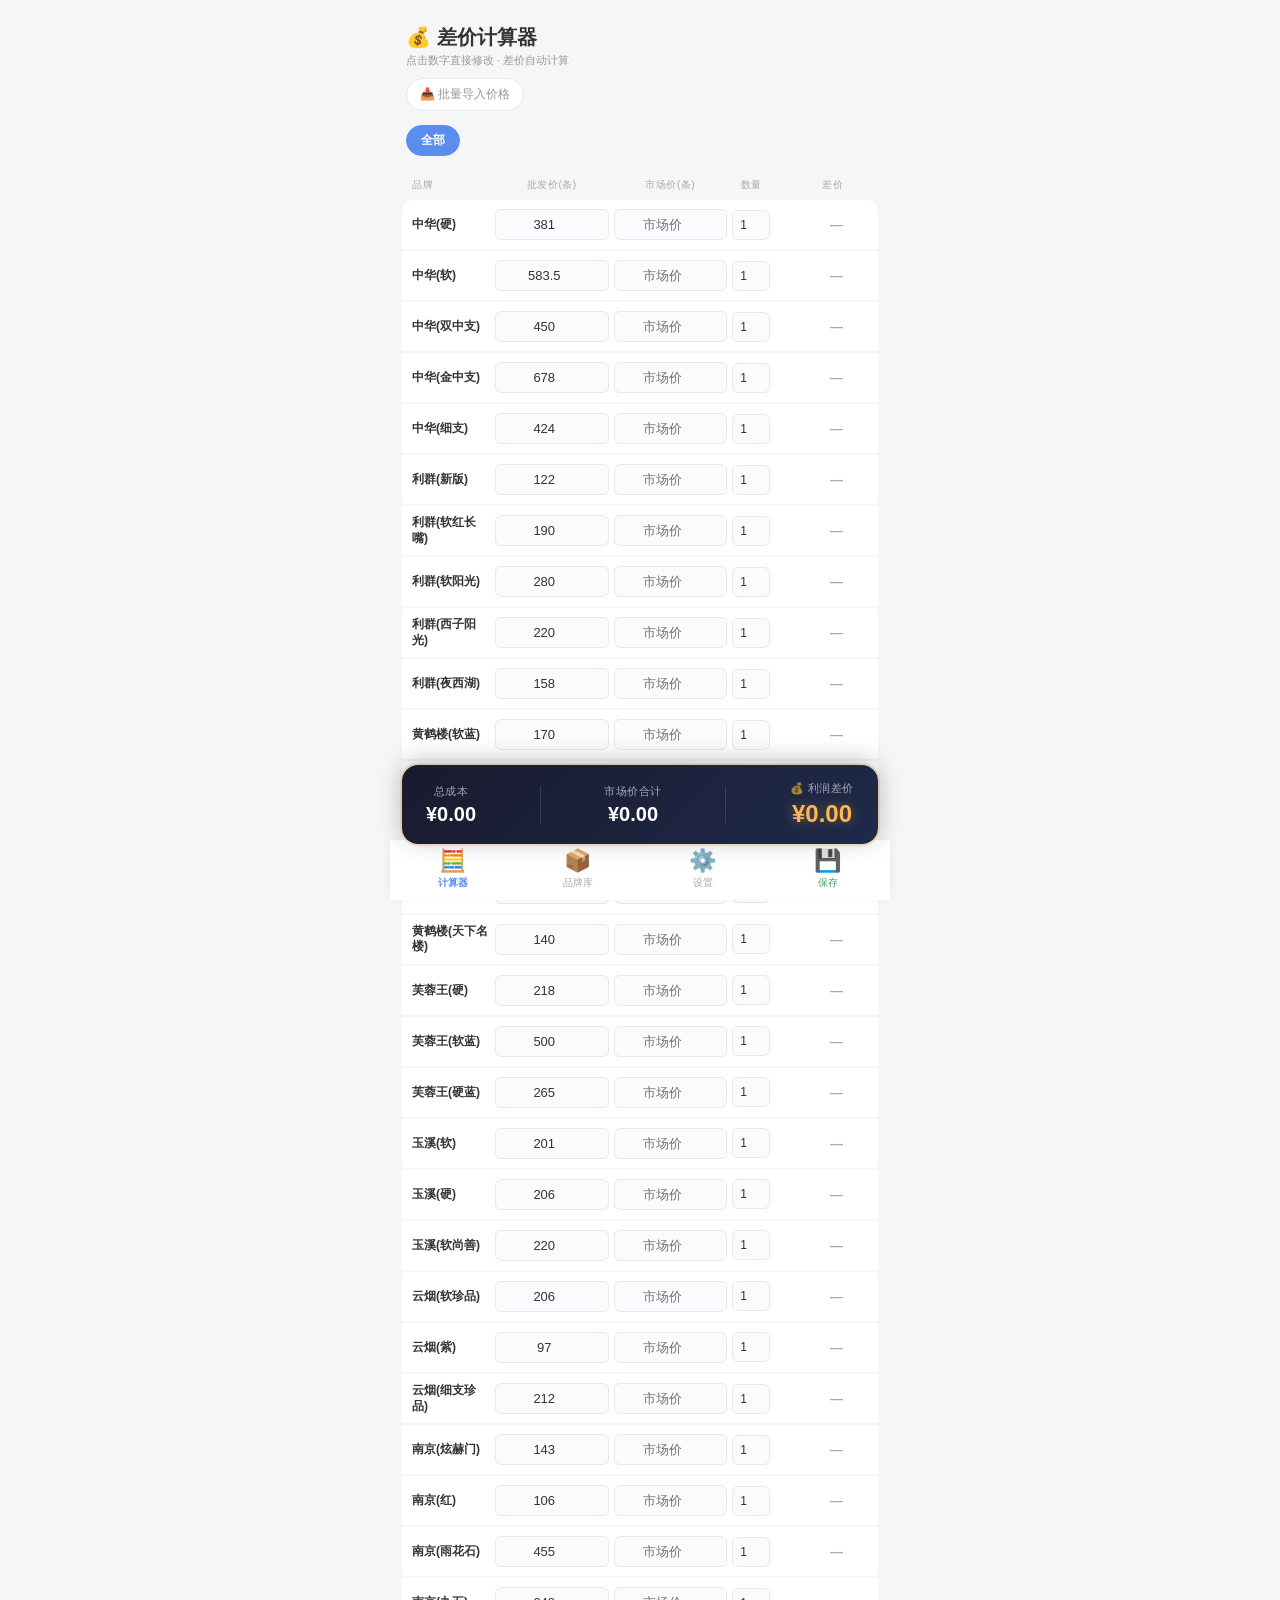
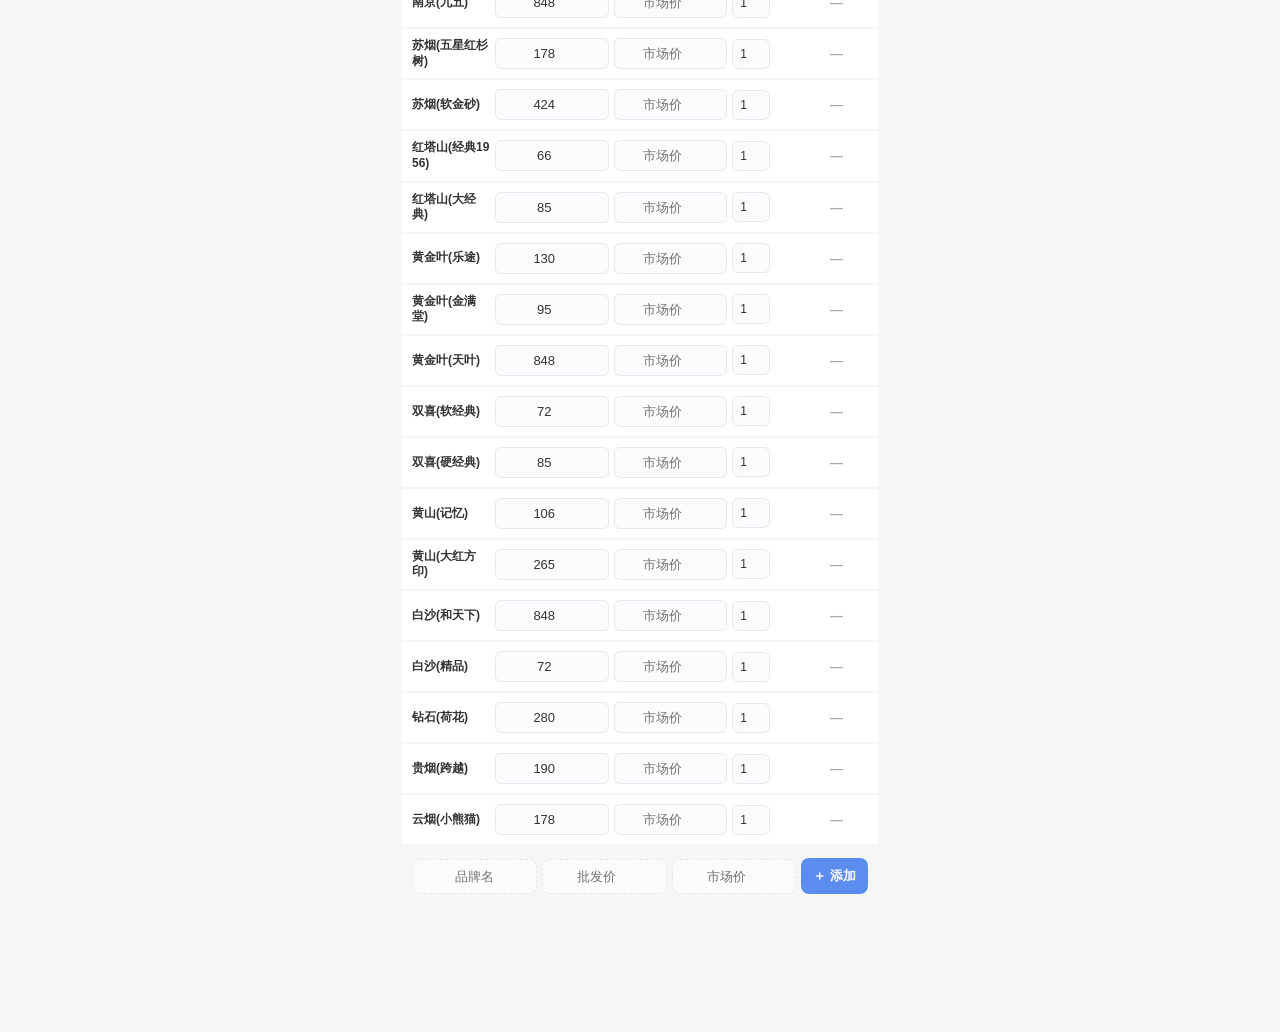
==== commit 52430dda: "deploy: b2b2e270ca049cc9133685299fedd9290cb63fcd" ====
--- a/index.html
+++ b/index.html
@@ -37,7 +37,6 @@
             <span class="h-name">品牌</span>
             <span class="h-flex">批发价(条)</span>
             <span class="h-flex">市场价(条)</span>
-            <span class="h-tag">标签</span>
             <span class="h-qty">数量</span>
             <span class="h-diff">差价</span>
             <span class="h-del"></span>
@@ -74,6 +73,19 @@
                 <button class="btn-reset" id="resetBrandsBtn">清空品牌库</button>
                 <button class="btn-save" id="saveBrandsBtn">💾 保存</button>
             </div>
+        </div>
+
+        <div class="brand-editor tag-manager">
+            <h3 class="tm-title">🏷️ 标签管理</h3>
+            <div class="tm-hint">新建/删除标签，并把品牌分配到标签</div>
+            <div class="tm-add">
+                <input type="text" id="newTagName" placeholder="输入标签名，如：高价位卷烟" maxlength="12">
+                <button class="btn-save" id="addTagBtn">＋ 新建</button>
+            </div>
+            <div class="tm-list" id="tagList"></div>
+            <div class="tm-assign-title">🔗 把品牌分配到标签</div>
+            <div class="tag-select" id="tagSelect"></div>
+            <div class="tag-assign-list" id="tagAssignList"></div>
         </div>
     </div>
 
@@ -101,7 +113,7 @@
             <div class="setting-row">
                 <div>
                     <div class="sr-label">版本</div>
-                    <div class="sr-desc">v2.8.0 — 2026.06</div>
+                    <div class="sr-desc">v3.0.0 — 2026.06</div>
                 </div>
             </div>
         </div>
@@ -188,19 +200,6 @@
     </div>
 </div>
 
-<!-- ====== 标签选择弹窗 ====== -->
-<div class="overlay hidden" id="tagOverlay">
-    <div class="action-sheet">
-        <h4 id="tagOverlayTitle">🏷️ 选择标签</h4>
-        <div class="tag-picker-list" id="tagPickerList"></div>
-        <div class="tm-add" style="margin-top:12px;">
-            <input type="text" id="pickerNewTag" placeholder="新建标签，如：高价位卷烟" maxlength="12">
-            <button class="btn-save" id="pickerAddTagBtn">＋ 新建</button>
-        </div>
-        <button class="as-cancel" id="cancelTagPick">完成</button>
-    </div>
-</div>
-
 <!-- ====== Toast ====== -->
 <div class="toast" id="toast"></div>
 
--- a/css/style.css
+++ b/css/style.css
@@ -137,7 +137,6 @@
 }
 .list-header .h-name { width: 78px; min-width: 78px; }
 .list-header .h-flex { flex: 1; min-width: 44px; text-align: center; }
-.list-header .h-tag { width: 30px; min-width: 30px; flex: 0 0 30px; text-align: center; }
 .list-header .h-qty { width: 38px; min-width: 32px; flex: 0 0 38px; text-align: center; }
 .list-header .h-diff { width: 68px; min-width: 68px; text-align: right; }
 .list-header .h-del { width: 20px; }
@@ -160,19 +159,9 @@
     font-weight: 600;
 }
 
-/* ---- 标签列（计算器页品牌行） ---- */
-.tag-check {
-    width: 30px; min-width: 30px; flex: 0 0 30px; text-align: center;
-    font-size: 16px; cursor: pointer; user-select: none;
-    color: var(--text-muted); transition: transform 0.1s;
-    -webkit-tap-highlight-color: transparent;
-}
-.tag-check:active { transform: scale(1.3); }
-.tag-check.on { color: var(--accent); }
-.brand-row.tagged { background: var(--accent-light); }
-.brand-row.tagged .brand-name { color: var(--accent); }
-
-/* ---- 标签选择弹窗 ---- */
+/* ---- 标签管理（品牌库页） ---- */
+.tag-manager .tm-title { font-size: 15px; font-weight: 600; margin-bottom: 4px; }
+.tag-manager .tm-hint { font-size: 11px; color: var(--text-secondary); margin-bottom: 12px; }
 .tm-add { display: flex; gap: 8px; margin-bottom: 12px; }
 .tm-add input {
     flex: 1; padding: 9px 12px; border: 1px solid var(--border);
@@ -185,18 +174,43 @@
     background: var(--accent); color: #fff; font-size: 13px;
     font-weight: 600; cursor: pointer; white-space: nowrap; font-family: var(--font);
 }
-.tag-picker-list { display: flex; flex-direction: column; gap: 8px; max-height: 50vh; overflow-y: auto; }
-.tag-pick-item {
+.tm-list { display: flex; flex-direction: column; gap: 8px; }
+.tm-item {
+    display: flex; align-items: center; justify-content: space-between;
+    padding: 10px 12px; background: var(--bg-input); border-radius: 10px;
+}
+.tm-name { font-size: 14px; color: var(--text); font-weight: 500; }
+.tm-count { font-size: 11px; color: var(--text-secondary); flex: 1; margin-left: 10px; }
+.tm-del {
+    border: none; background: var(--danger-bg); color: var(--danger);
+    padding: 5px 12px; border-radius: 8px; font-size: 12px;
+    cursor: pointer; font-family: var(--font);
+}
+.tm-del:active { opacity: 0.8; }
+
+/* ---- 标签分配（品牌库·标签管理内） ---- */
+.tm-assign-title {
+    font-size: 13px; font-weight: 600; color: var(--text);
+    margin: 16px 0 10px; padding-top: 14px; border-top: 1px solid var(--border-light);
+}
+.tag-select {
+    display: flex; gap: 8px; flex-wrap: wrap; margin-bottom: 12px;
+}
+.tag-assign-list {
+    display: flex; flex-direction: column; gap: 6px;
+    max-height: 40vh; overflow-y: auto;
+}
+.tag-assign-item {
     display: flex; align-items: center; gap: 10px;
-    padding: 12px 14px; border: 1px solid var(--border); border-radius: 10px;
+    padding: 10px 12px; border: 1px solid var(--border); border-radius: 10px;
     background: var(--bg-input); cursor: pointer; font-family: var(--font);
     text-align: left; transition: background 0.15s; width: 100%;
 }
-.tag-pick-item:active { background: var(--border); }
-.tag-pick-item.checked { border-color: var(--accent); background: var(--accent-light); }
-.tag-pick-item .tp-check { font-size: 16px; color: var(--text-muted); flex-shrink: 0; }
-.tag-pick-item.checked .tp-check { color: var(--accent); }
-.tag-pick-item .tp-name { font-size: 14px; color: var(--text); }
+.tag-assign-item:active { background: var(--border); }
+.tag-assign-item.checked { border-color: var(--accent); background: var(--accent-light); }
+.tag-assign-item .ta-check { font-size: 16px; color: var(--text-muted); flex-shrink: 0; }
+.tag-assign-item.checked .ta-check { color: var(--accent); }
+.tag-assign-item .ta-name { font-size: 13px; color: var(--text); }
 
 /* ---- 自定义添加行 ---- */
 .add-row { display: flex; gap: 5px; padding: 8px 10px; align-items: center; }
@@ -450,8 +464,6 @@
     .diff-display { width: 54px; min-width: 54px; font-size: 12px; }
     .list-header .h-name { width: 64px; min-width: 64px; }
     .list-header .h-diff { width: 54px; min-width: 54px; }
-    .tag-check { width: 26px; min-width: 26px; flex: 0 0 26px; font-size: 14px; }
-    .list-header .h-tag { width: 26px; min-width: 26px; flex: 0 0 26px; }
 }
 
 /* ---- 骨架屏 ---- */
